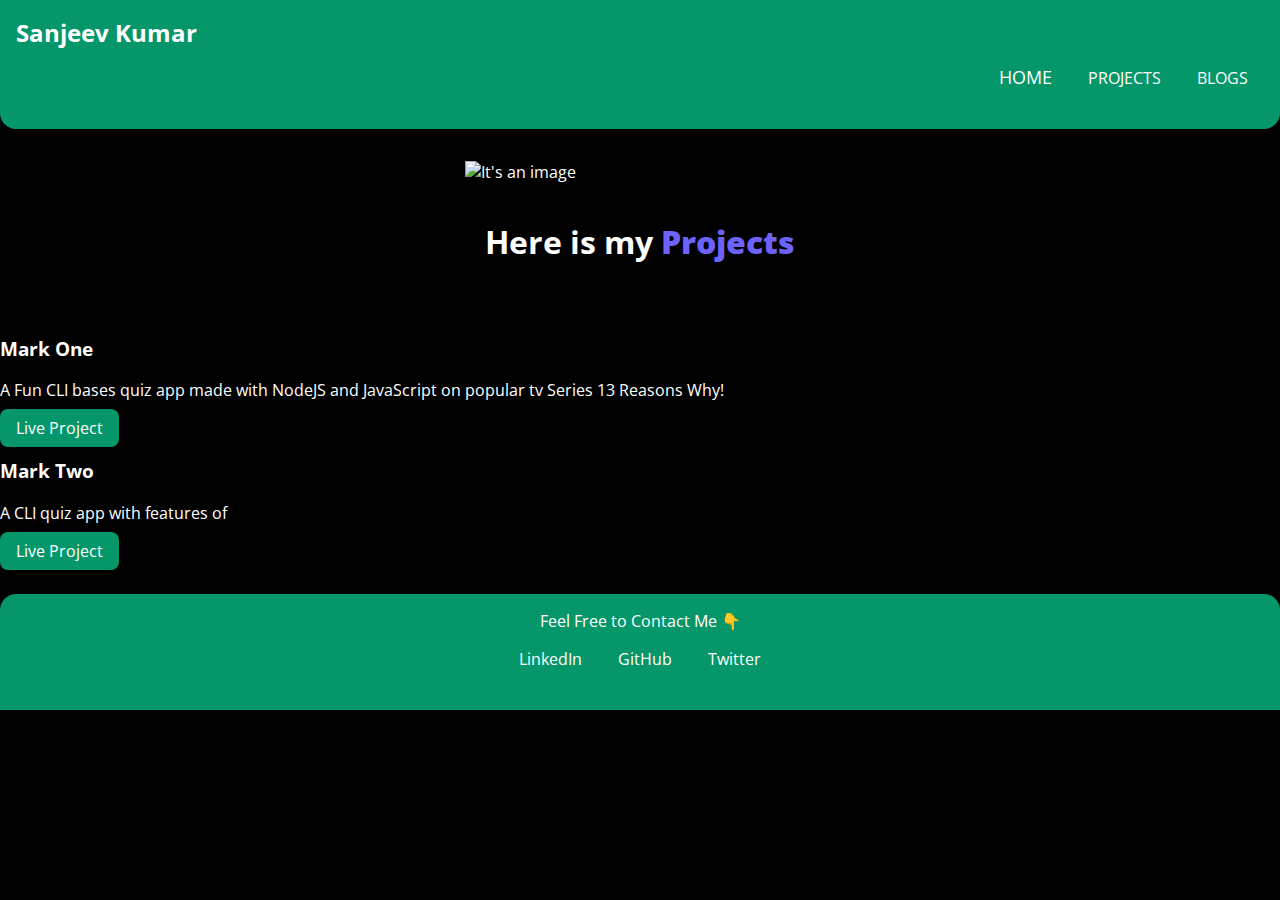
==== projects.html @ faaecddf "add project.html" ====
<!DOCTYPE html>
<html lang="en">
<head>
    <meta charset="UTF-8">
    <meta http-equiv="X-UA-Compatible" content="IE=edge">
    <meta name="viewport" content="width=device-width, initial-scale=1.0">
    <title>Projects</title>
    <link rel="stylesheet" href="style.css" />
</head>
<body>
    <nav class="navigation container">
        <div class="nav-brand">Sanjeev Kumar</div>
  
        <ul class="nav-pills">
          <li class="list-inline-item">
            <a class="link link-active" href="./index.html">HOME</a>
          </li>
          <li class="list-inline-item">
            <a class="link" href="./projects.html">PROJECTS</a>
          </li>
          <li class="list-inline-item">
            <a class="link" href="./blogs.html">BLOGS</a>
          </li>
        </ul>
      </nav>

      <header class="hero">
        <img
          class="hero-img"
          src="./images/undraw_organizing_projects_re_9p1k.svg"
          alt="It's an image"
        />
        <h1 class="hero-heading">
          Here is my <strong style="color: #6C63FF">Projects</strong>
        </h1>
      </header>
 

 
      <section class="section one">
        <h3>Mark One</h3>
        <p>
           A Fun CLI bases quiz app made with NodeJS and JavaScript on popular tv Series 13 Reasons Why!
        </p>
        <a href="" class="link primary-link">Live Project</a>
        <a href="" class="link sec-link">View Source</a>
  

   
      </section>
  
      <section class="section two">
        <h3>Mark Two</h3>
        <p>
           A CLI quiz app with features of 
        </p>
        <a href="" class="link primary-link">Live Project</a>
        <a href="" class="link sec-link">View Source</a>
       
       
      </section>




      <footer class="footer container">
        <div>Feel Free to Contact Me 👇</div>
        <ul class="social-links">
          <li class="list-inline-item">
            <a class="link link-inline-item" href="">LinkedIn </a>
          </li>
          <li class="list-inline-item">
            <a class="link link-inline-item" href="">GitHub</a>
          </li>
          <li class="list-inline-item">
            <a class="link link-inline-item" href="">Twitter</a>
          </li>
        </ul>
      </footer>
</body>
</html>
---- style.css ----
@import url("https://fonts.googleapis.com/css2?family=Open+Sans:ital,wght@0,700;1,400&display=swap");


:root{
    --primary-color : #059669
    ;
    --section-nth : #475569 ;
}
body{
    font-family: 'Open Sans',sans-serif;
    background-color: black;
    color: white;
    margin: 0px;

}

hr{
    margin: 2rem 0rem;
}

/* container */

.container{

    /* padding short hand top right bottom left */
    /* padding-left: 1rem;
    padding-right: 1rem; */

    padding: 0rem 1rem;
}

.container-center{
    text-align: center;
    max-width: 600px;
    margin: 0 auto;


}

 /* navigation */

 .navigation{
    background-color: var(--primary-color);
    color: white;
    padding: 1rem;
    border-bottom-left-radius:  1rem;
    border-bottom-right-radius: 1rem;

}

.navigation .nav-brand{
    font-size: 1.5rem;
    font-weight: bold;
}

.navigation .nav-pills{
   text-align: right;
}

.navigation .link , .footer .link {
    color: white;
    text-align: right;
}

.navigation .link-active{
    font-size: 1.1rem;
    /* color: blue; */

}


/* hero header */

.hero{
    padding: 2rem;
}

.hero .hero-img{
    max-width: 350px;
    display: block;
    margin:  auto;
}

.hero .hero-heading{
     padding-top: 1rem;
     text-align: center;
}

/* *links* */
.link{
    text-decoration: none;
    padding: 0.5rem 1rem;
    margin: 1rem 0rem;
}

.primary-link{
    background-color: var(--primary-color);
    border-radius: 0.5rem;
    color: white;
}

.sec-link{
    color: black;
    font-weight: bold;
    border-radius: 0.5rem;
    border: 1px solid black;
}

/* *list* */

.list-non-bullet{
    list-style: none;
}

.list-inline-item{

    display: inline-block;
    padding: 0rem 0rem 0.5rem;
}


/* section */

.section.white{
    /* text-align: center; */
    background-color: #64748b;
    /* color: black; */
    padding: 2rem;
    /* margin: 2rem 0rem; */
    /* border-radius: 0.5rem; */


}

.section.ow{
    background-color: var(--section-nth);
    padding: 2rem;
    /* margin: 2rem 0rem; */
    /* text-align: center; */
    
}

.footer{
    background-color: var(--primary-color);
    margin-top: 2rem;
    padding: 1rem;
    border-top-left-radius:  1rem;
    border-top-right-radius: 1rem;
    text-align: center;
}

.footer .header{
    font-weight: bold;
}
.footer ul{
    padding-inline-start: 0px;
}
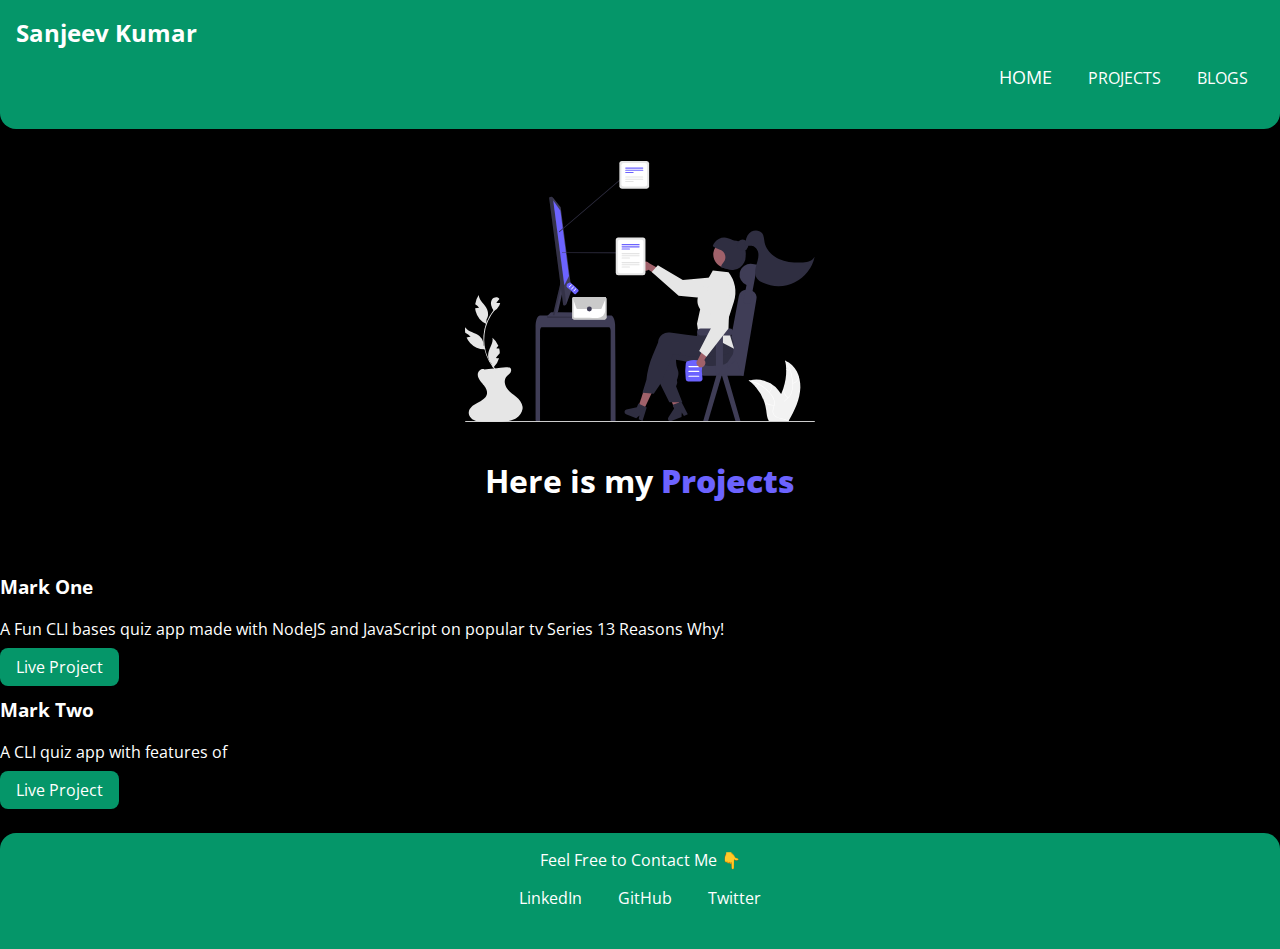
==== commit b956cd6f: "Update projects.html" ====
--- a/projects.html
+++ b/projects.html
@@ -27,7 +27,7 @@
       <header class="hero">
         <img
           class="hero-img"
-          src="./images/undraw_organizing_projects_re_9p1k.svg"
+          src="./undraw_organizing_projects_re_9p1k.svg"
           alt="It's an image"
         />
         <h1 class="hero-heading">
@@ -78,4 +78,4 @@
         </ul>
       </footer>
 </body>
-</html>+</html>
